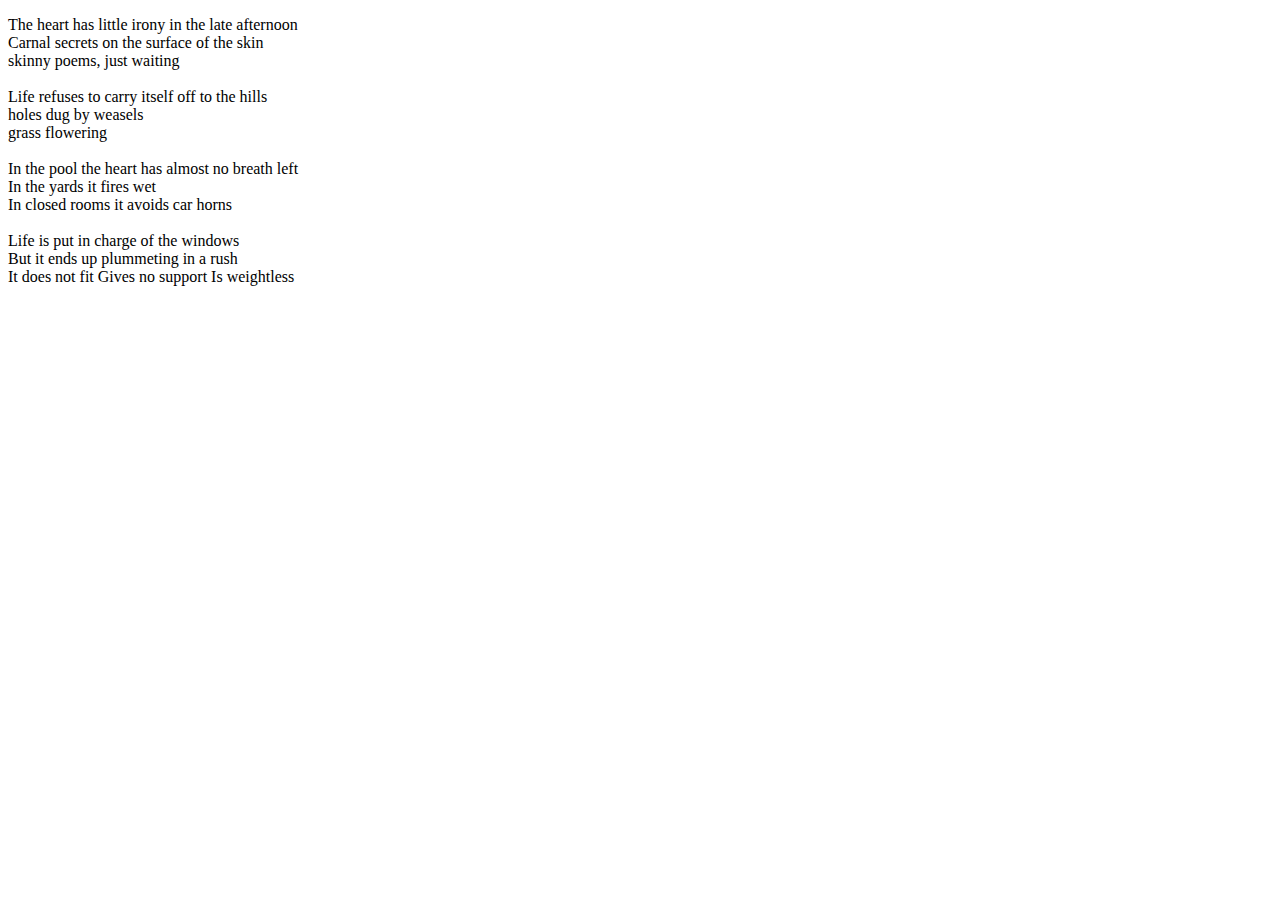
==== c552d7bd40019d12e08a8deaba45200e5d28bd87/index.html @ 28540aed "attempt at making the password protection" ====
<!DOCTYPE html>
<html>
    <head>
        <!-- head definitions go here -->
    </head>
    <body>
        <p> 
            <! Grams by Ana C. :)>
            The heart has little irony in the late afternoon<br/>
            Carnal secrets on the surface of the skin<br/>
            skinny poems, just waiting<br/>
            <br/>
            Life refuses to carry itself off to the hills<br/>
            holes dug by weasels<br/>
            grass flowering<br/>
            <br/>
            In the pool the heart has almost no breath left<br/>
            In the yards it fires wet<br/>
            In closed rooms it avoids car horns<br/>
            <br/>
            Life is put in charge of the windows<br/>
            But it ends up plummeting in a rush<br/>
            It does not fit Gives no support Is weightless
          </p>
    </body>
</html>
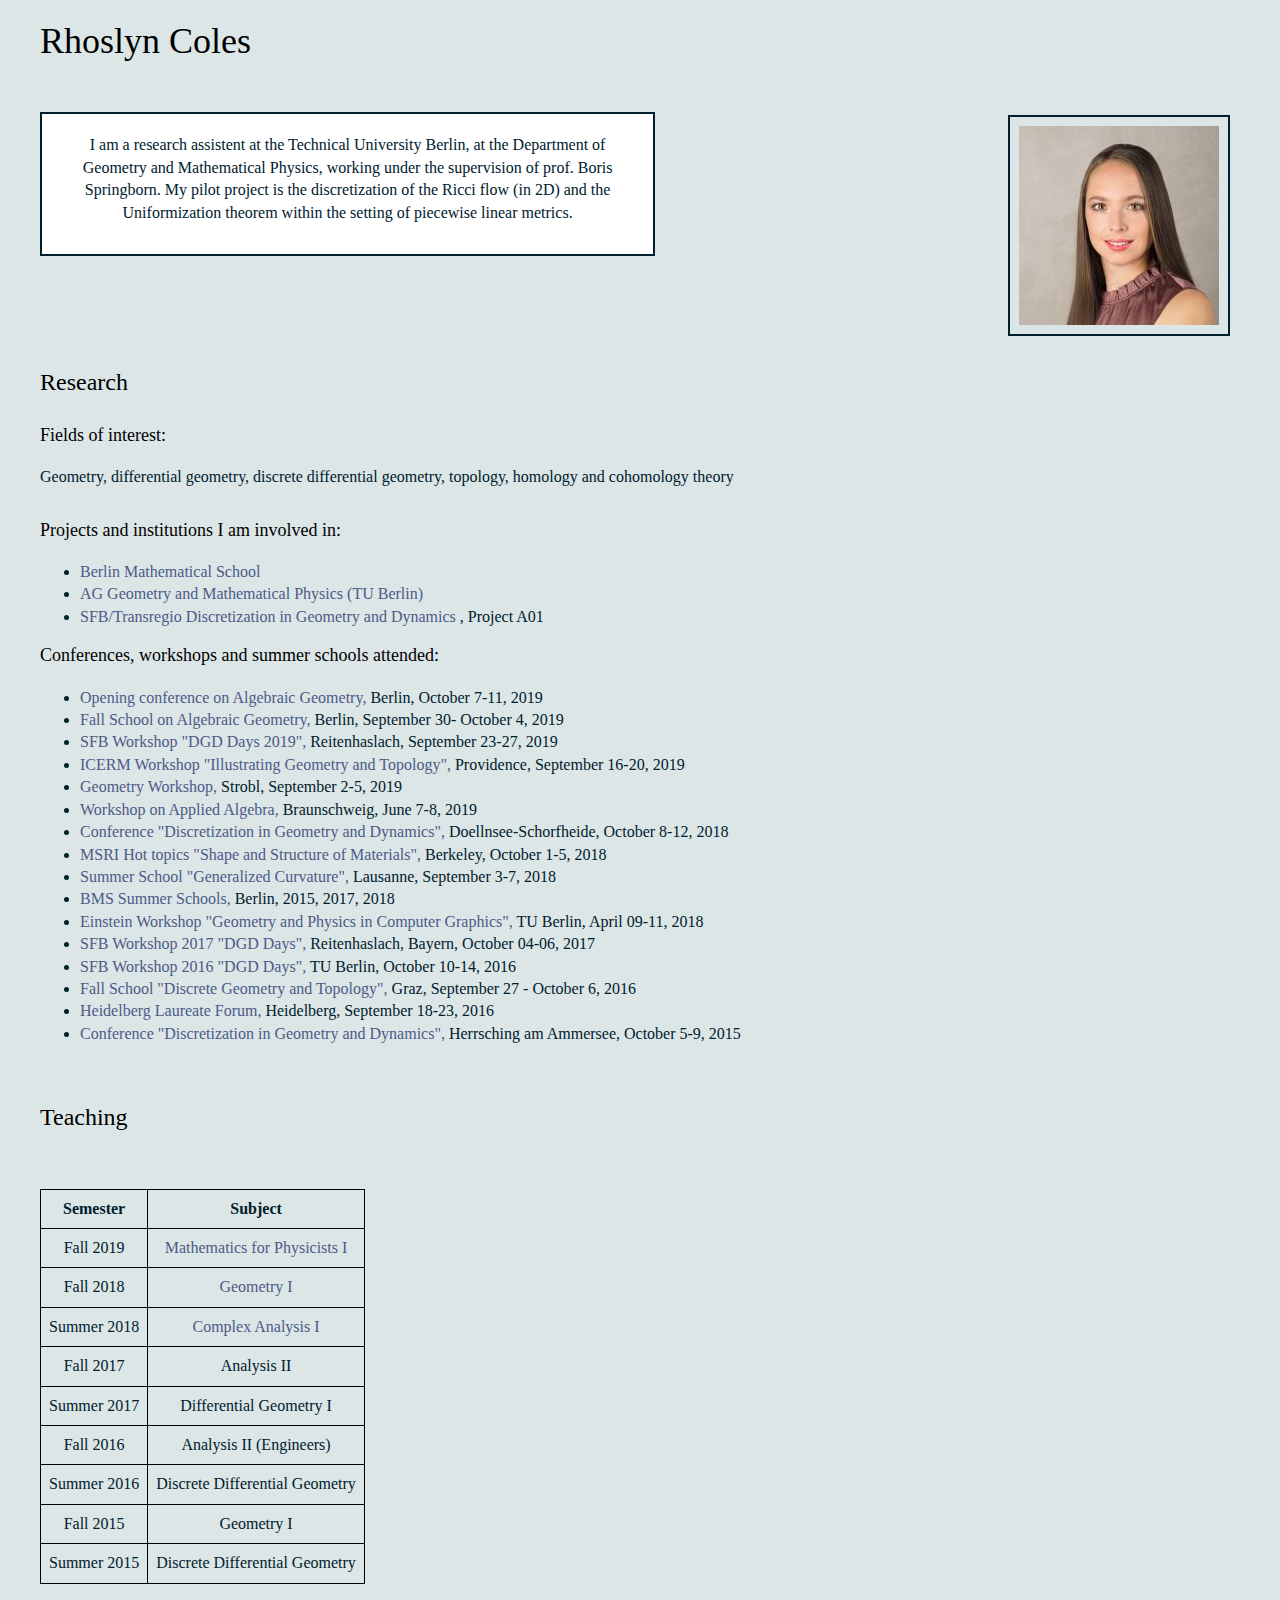
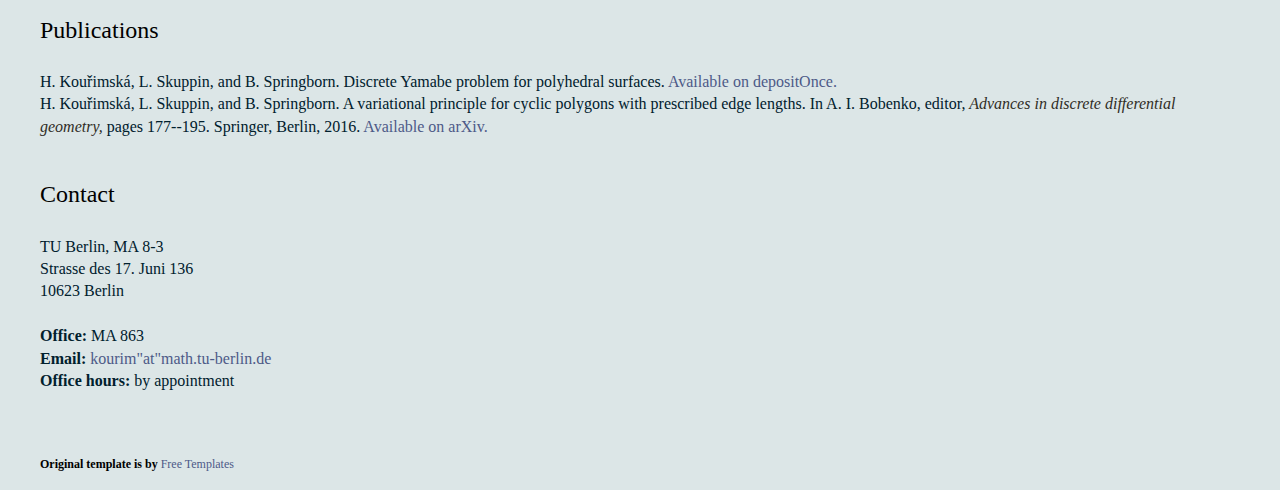
==== commit 2ee0a29d: "checking I can really push to the respository" ====
--- a/c552d7bd40019d12e08a8deaba45200e5d28bd87/index.html
+++ b/c552d7bd40019d12e08a8deaba45200e5d28bd87/index.html
@@ -1,26 +1,163 @@
-<!DOCTYPE html>
-<html>
-    <head>
-        <!-- head definitions go here -->
-    </head>
-    <body>
-        <p> 
-            <! Grams by Ana C. :)>
-            The heart has little irony in the late afternoon<br/>
-            Carnal secrets on the surface of the skin<br/>
-            skinny poems, just waiting<br/>
-            <br/>
-            Life refuses to carry itself off to the hills<br/>
-            holes dug by weasels<br/>
-            grass flowering<br/>
-            <br/>
-            In the pool the heart has almost no breath left<br/>
-            In the yards it fires wet<br/>
-            In closed rooms it avoids car horns<br/>
-            <br/>
-            Life is put in charge of the windows<br/>
-            But it ends up plummeting in a rush<br/>
-            It does not fit Gives no support Is weightless
-          </p>
-    </body>
-</html>+<!DOCTYPE html PUBLIC "-//W3C//DTD XHTML 1.0 Transitional//EN" "http://www.w3.org/TR/xhtml1/DTD/xhtml1-transitional.dtd">
+<html xmlns="http://www.w3.org/1999/xhtml">
+<head>
+<meta http-equiv="Content-Type" content="text/html; charset=utf-8" />
+<title>Rhoslyn Coles; | TU Berlin</title>
+<meta name="keywords" content="" />
+<meta name="description" content="" />
+<!--
+Template 2056 simple life 
+http://www.tooplate.com/view/2056-simple-life
+-->
+<link href="tooplate_style.css" rel="stylesheet" type="text/css" />
+
+<script type='text/javascript' src='js/jquery.min.js'></script>
+<script type='text/javascript' src='js/jquery.scrollTo-min.js'></script>
+<script type='text/javascript' src='js/jquery.localscroll-min.js'></script>
+<script type="text/javascript">
+$(document).ready(function () {
+$.localScroll();
+});
+</script> 
+</head>
+<body>
+	<div id="tooplate_main">	
+	  <div id="home" class="main_box">
+	    <h1> Rhoslyn Coles</h1>
+	    <div class="col_12 float_l">
+				<p align="center">I am a research assistent at the Technical University Berlin,
+			    at the Department of Geometry and Mathematical Physics,
+			    working under the supervision of prof. Boris Springborn.
+			    My pilot project is the discretization of the Ricci flow (in 2D)
+			    and the Uniformization theorem within the setting
+			    of piecewise linear metrics.</p>	
+				</div>
+				<div class="col_122 float_r">
+					 <img src="images/photo_cropped.jpg" --
+ 			     alt="image" class="img_frame img_float_r" /> 
+				</div>
+			
+			
+
+			
+			  
+			    
+			
+			 
+			   <div class="cleaner h20"></div>
+	      </div> <!-- END of home HERE IS THE COMMENT -->
+			
+	  <div id="about" class="main_box">
+	    
+			  <h2>Research</h2>
+			  <h3>Fields of interest: </h3>
+			  <p>Geometry, differential geometry, discrete
+			    differential geometry, topology, homology and
+			    cohomology theory</p>
+			  <div class="cleaner h20"></div>
+			  <h3>Projects and institutions I am involved in:</h3>
+			  <ul>
+			    <li><a href="https://www.math-berlin.de/">Berlin
+				Mathematical School</a></li>
+			    <li><a href="https://www.math.tu-berlin.de/arbeitsgruppen/ag_geometrie_und_mathematische_physik/geometrie_und_mathematische_physik/">AG
+				Geometry and Mathematical Physics (TU Berlin)</a></li>
+			    <li><a href="http://www.discretization.de/en/">SFB/Transregio
+				Discretization in Geometry and Dynamics </a>, Project A01</li> 
+			      </ul>
+	<h3>Conferences, workshops and summer schools attended:</h3>
+	<ul>
+	  <li><a href="http://ehrhart.math.fu-berlin.de/agplus/conference.php">Opening conference on Algebraic Geometry,</a> Berlin, October 7-11, 2019</li>
+	  <li><a href="http://ehrhart.math.fu-berlin.de/agplus/school.php">Fall School on Algebraic Geometry,</a> Berlin, September 30- October 4, 2019</li>
+	  <li><a href="https://www.discretization.de/events/73/">SFB Workshop "DGD Days 2019",</a> Reitenhaslach, September 23-27, 2019</li>
+	  <li><a href="https://icerm.brown.edu/programs/sp-f19/w1/">ICERM Workshop "Illustrating Geometry and Topology",</a> Providence, September 16-20, 2019</li>
+	  <li><a href="http://www.geometrie.tugraz.at/events/strobl2019.html">Geometry Workshop,</a> Strobl, September 2-5, 2019</li>
+	   <li><a href="http://www.iaa.tu-bs.de/timodewolff/WorkshopAppliedAlgebra.html">Workshop on Applied Algebra,</a> Braunschweig, June 7-8, 2019</li>
+	   <li><a href="http://www.discretization.de/en/events/66/">Conference "Discretization in Geometry and Dynamics",</a> Doellnsee-Schorfheide, October 8-12, 2018</li>
+	   <li><a href="http://www.msri.org/workshops/900">MSRI Hot topics "Shape and Structure of Materials",</a> Berkeley, October 1-5, 2018</li>
+	   <li><a href="https://gencurv2018.epfl.ch/">Summer School "Generalized Curvature",</a> Lausanne, September 3-7, 2018</li>
+	  <li><a href="https://www.math-berlin.de/academics/summer-schools">BMS Summer
+	      Schools,</a> Berlin, 2015, 2017, 2018</li>
+	  <li><a href="http://www.discretization.de/en/events/70/">Einstein Workshop "Geometry and Physics in Computer Graphics",</a> TU Berlin, April 09-11, 2018</li>
+	  <li><a href="http://www.discretization.de/en/events/64/">SFB Workshop 2017 "DGD Days", </a> Reitenhaslach, Bayern, October 04-06, 2017</li>
+	  <li><a href="https://www.math-berlin.de/">SFB Workshop 2016 "DGD Days",</a> TU Berlin, October 10-14, 2016</li>
+	  <li><a href="http://www.geometrie.tugraz.at/events/ss2016.php">Fall School
+	      "Discrete Geometry and Topology",</a> Graz,  September 27 - October 6, 2016</li>
+	  <li><a href="http://www.heidelberg-laureate-forum.org/de/">Heidelberg Laureate
+	      Forum,</a> Heidelberg, September 18-23, 2016</li>
+	  <li><a href="http://www.discretization.de/en/events/40/">Conference "Discretization in Geometry and Dynamics",</a> Herrsching am Ammersee, October 5-9, 2015</li>
+	   </ul>
+	<div class="cleaner h40"></div>
+				<h2>Teaching</h2>
+				<div class="cleaner h30"></div>
+				
+				 <table id="t2">
+  <tr>
+
+    <th>Semester</th>
+    <th>Subject</th>
+    </tr>
+  <tr>
+    <td>Fall 2019</td>
+    <td><a href="https://isis.tu-berlin.de/">Mathematics for Physicists I</a></td>
+  </tr>
+  <tr>
+    <td>Fall 2018</td>
+    <td><a href="https://www3.math.tu-berlin.de/geometrie/Lehre/WS18/GeometryI/">Geometry I</a></td>
+  </tr>
+  <tr>
+    <td>Summer 2018</td>
+    <td><a href="https://www3.math.tu-berlin.de/geometrie/Lehre/SS18/ComplexAnalysis/">Complex Analysis I</a></td>
+  </tr>
+  <tr>
+    <td>Fall 2017</td>
+    <td>Analysis II</td>
+    </tr>
+   <tr>
+    <td>Summer 2017</td>
+    <td>Differential Geometry I</td>
+  </tr>
+  <tr>
+    <td>Fall 2016</td>
+    <td>Analysis II (Engineers)</td>
+    </tr>
+   <tr>
+    <td>Summer 2016</td>
+    <td>Discrete Differential Geometry</td>
+  </tr>
+  <tr>
+    <td>Fall 2015</td>
+    <td>Geometry I</td>
+    </tr>
+  <tr>
+    <td>Summer 2015</td>
+    <td>Discrete Differential Geometry</td>
+  </tr>
+  </table>
+				 <div class="cleaner h30"></div>
+				 <h2>Publications</h2>
+H. Kouřimská, L. Skuppin, and B. Springborn. Discrete Yamabe problem for polyhedral surfaces. <a href="https://depositonce.tu-berlin.de/handle/11303/10010.3">Available on depositOnce. </a> <p>			 
+H. Kouřimská, L. Skuppin, and B. Springborn. A variational principle for cyclic
+				polygons with prescribed edge lengths. In
+				A. I. Bobenko, editor,<em> Advances in discrete
+				  differential geometry,</em> pages
+				177--195. Springer, Berlin, 2016.
+				<a href="https://arxiv.org/abs/1506.08069">Available on arXiv. </a>
+			
+				<div class="cleaner h30"></div>
+			</div> <!-- END of about -->
+		
+			<div id="contact" class="main_box">
+				<h2>Contact</h2>
+				<p>		TU Berlin, MA 8-3 <br />
+						Strasse des 17. Juni 136 <br />
+						10623 Berlin  <br /><br />
+					
+						<b>Office:</b> MA 863<br />
+						<b>Email:</b> <a href="mailto:kourim@math.tu-berlin.de">kourim"at"math.tu-berlin.de</a><br />
+						<b>Office hours:</b> by appointment<br /></p>
+			</div> <!-- END of contact -->
+			<div class="cleaner h50"></div>
+				<h6>Original template is by <a href="http://www.tooplate.com/free-templates" target="_parent">Free Templates</a></h6>
+		</div> <!-- END of main -->
+</body>
+</html>
--- a/c552d7bd40019d12e08a8deaba45200e5d28bd87/tooplate_style.css
+++ b/c552d7bd40019d12e08a8deaba45200e5d28bd87/tooplate_style.css
@@ -0,0 +1,132 @@
+/*
+Template 2056 simple life 
+http://www.tooplate.com/view/2056-simple-life
+
+
+4c4ca6
+*/
+
+body {
+	margin: 0;
+	padding: 0;
+	color: #00202d;
+	font-family: "Palatino Linotype", "Book Antiqua", Palatino, serif;
+<!--	font-family: "Lucida Sans Unicode", "Lucida Grande", sans-serif; -->
+	font-size: 14px;
+	line-height: 1.4em; 
+	background-color: #dce6e7;
+/*	background-image: url(images/tooplate_body2.jpg);
+	background-repeat: repeat-y;
+	background-position: center*/
+}
+
+a, a:link, a:visited { color: #4d5a87; font-weight: normal; text-decoration: none }
+a:hover { text-decoration: underline; }
+
+a.gototop { clear: both; float: right; display:block; margin-top: 40px; padding: 0 15px 10px; font-size: 10px; color: #000; font-weight: 700;background: url(images/gototop.png) no-repeat bottom center }
+
+p { margin: 0 0 10px 0; padding: 0; }
+img { border: none; }
+em { color: #302d26 }
+blockquote { font-style: italic; margin: 0 0 20px 0}
+cite { font-weight: bold; color:#840000; }
+cite a, cite a:link, cite a:visited  { font-size: 12px; text-decoration: none; font-style: normal }
+cite span { font-weight: 400; color: #302d26; }
+
+h1, h2, h3, h4, h5, h6 { color: #000000; font-weight: normal; }
+h1 { font-size: 36px; margin: 0 0 30px; padding: 5px 0 }
+h2 { font-size: 24px; margin: 0 0 25px; padding: 5px 0 }
+h3 { font-size: 18px; margin: 0 0 20px; padding: 0; }
+h4 { font-size: 16px; margin: 0 0 15px; padding: 0; }
+h5 { font-size: 14px; margin: 0 0 10px; padding: 0;  }
+h6 { font-size: 12px; margin: 0 0 5px; padding: 0; font-weight: 700 }
+
+.cleaner { clear: both }
+.h10 { height: 10px }
+.h20 { height: 20px }
+.h30 { height: 30px }
+.h40 { height: 40px }
+.h50 { height: 50px }
+.divider { margin-bottom: 40px; padding-bottom: 20px; background: url(images/tooplate_divider.png) repeat-x bottom }
+
+.float_l { float: left }
+.float_r { float: right }
+
+.tooplate_list { margin: 10px 0 10px 30px; padding: 0; list-style: decimal-leading-zero }
+.tooplate_list li { color:#302d26; margin: 0 0 10px 0; padding: 0 5px 0 0; background: url(images/tooplate_list.png) no-repeat scroll 0 5px  }
+.tooplate_list li a { color: #302d26; font-weight: normal }
+.tooplate_list li a:hover { color: #302d26 }
+
+#tooplate_wrapper {
+	width: 960px;
+	padding: 0 10px;
+	margin: 0 auto;
+}
+
+#tooplate_sidebar {
+	position: fixed;
+	width: 240px;
+	text-align: right;
+}
+
+#tooplate_main {
+    width: auto;
+	padding: 0px 50px 10px 40px;
+	float: left;
+}
+
+#site_title { display: block; text-align: right; margin: 80px 0 40px; width: 220px; height: 60px; padding: 20px 10px; background: url(images/tooplate_header.jpg) no-repeat  }
+#site_title a { font-size: 24px; font-family: Georgia, "Times New Roman", Times, serif; font-weight: 700; color: #fff }
+#site_title a span { display: block; margin-top: 5px; font-size: 12px; font-weight: 400; font-family: Tahoma, Geneva, sans-serif }
+
+#tooplate_menu { width: 240px; margin-bottom: 60px; }
+#tooplate_menu ul { margin: 0; padding: 0; list-style: none }
+#tooplate_menu ul li { margin: 0; padding: 0; }
+#tooplate_menu ul li a { clear: both; display: block; float: right; position: relative;  margin-bottom: 10px; letter-spacing: 3px; color: #432329; text-shadow: 1px 1px 1px #a46d77; padding: 0 60px 0 30px; height: 39px; line-height: 39px; background:url(images/tooplate_menu_item_bgl.png) left no-repeat }
+#tooplate_menu ul li a span { position: absolute; width: 3px; height: 39px; top: 0; right: 0px; background: url(images/tooplate_menu_item_bgr.png) }
+
+#tooplate_menu ul li a:hover { text-decoration: none; color: #fff; text-shadow: 1px 1px 1px #000 }
+
+#tooplate_main h1 { font-size: 36px; padding-bottom: 30px;padding-top: 30px;  margin-bottom: 30px; }<!--background: url(images/header.png) repeat-x bottom -->
+
+.main_box { min-height: 30px; padding: 30px 0; margin-bottom: 30px; background: url(images/divider.png) repeat-x bottom }
+
+.img_float_l { float: left; margin: 3px 30px 5px 0 }
+.img_float_r { float: right; margin: 3px 0 5px 30px } 
+.img_frame { border: 2px solid #00202d; background: #dce6e7; padding: 9px; margin-bottom: 10px  }
+
+#gallery { margin: 0; padding: 0; list-style: none }
+#gallery li { margin: 0; padding: 0; }
+#gallery li a { display: block; float: left; margin-bottom: 10px }
+
+#services h3 { margin-bottom: 30px }
+#services p { margin-bottom: 30px }
+
+#contact_form { padding: 0; width: 300px }
+#contact_form form { margin: 0px; padding: 0px; }
+#contact_form form .input_field { width: 289px; padding: 2px 5px; color: #333; border: 1px solid #887e69;  background: #a59c89; font-family: "Lucida Sans Unicode", "Lucida Grande", sans-serif; }
+#contact_form form label { display: block;font-size: 11px }
+#contact_form form textarea { width: 289px; height: 150px; padding: 5px; color: #333; border: 1px solid #887e69;  background: #a59c89; font-family: "Lucida Sans Unicode", "Lucida Grande", sans-serif; font-size: 13px; }
+#contact_form form .submit_btn { font-size: 11px; background: #15171d; color: #fff; cursor:pointer; border: 1px solid #30333c; padding: 4px 10px; }
+
+#twitter { 
+	padding-right: 10px;
+}
+#twitter ul { margin: 0; padding: 0; list-style: none } 
+#twitter ul li { margin: 0 0 15px; padding: 0 0 15px; border-bottom: 1px dashed #665f51} 
+
+.col_12 { width: 48%; background: white; padding: 20px; border: 2px solid #00202d;}
+.col_122 { width: 30%}
+
+#t2 {
+    border:1px solid black;
+    text-align: center;
+    border-collapse:collapse;
+}
+#t2 td, #t2 th {
+    border: 1px solid black;
+    padding: 8px;
+}
+
+
+
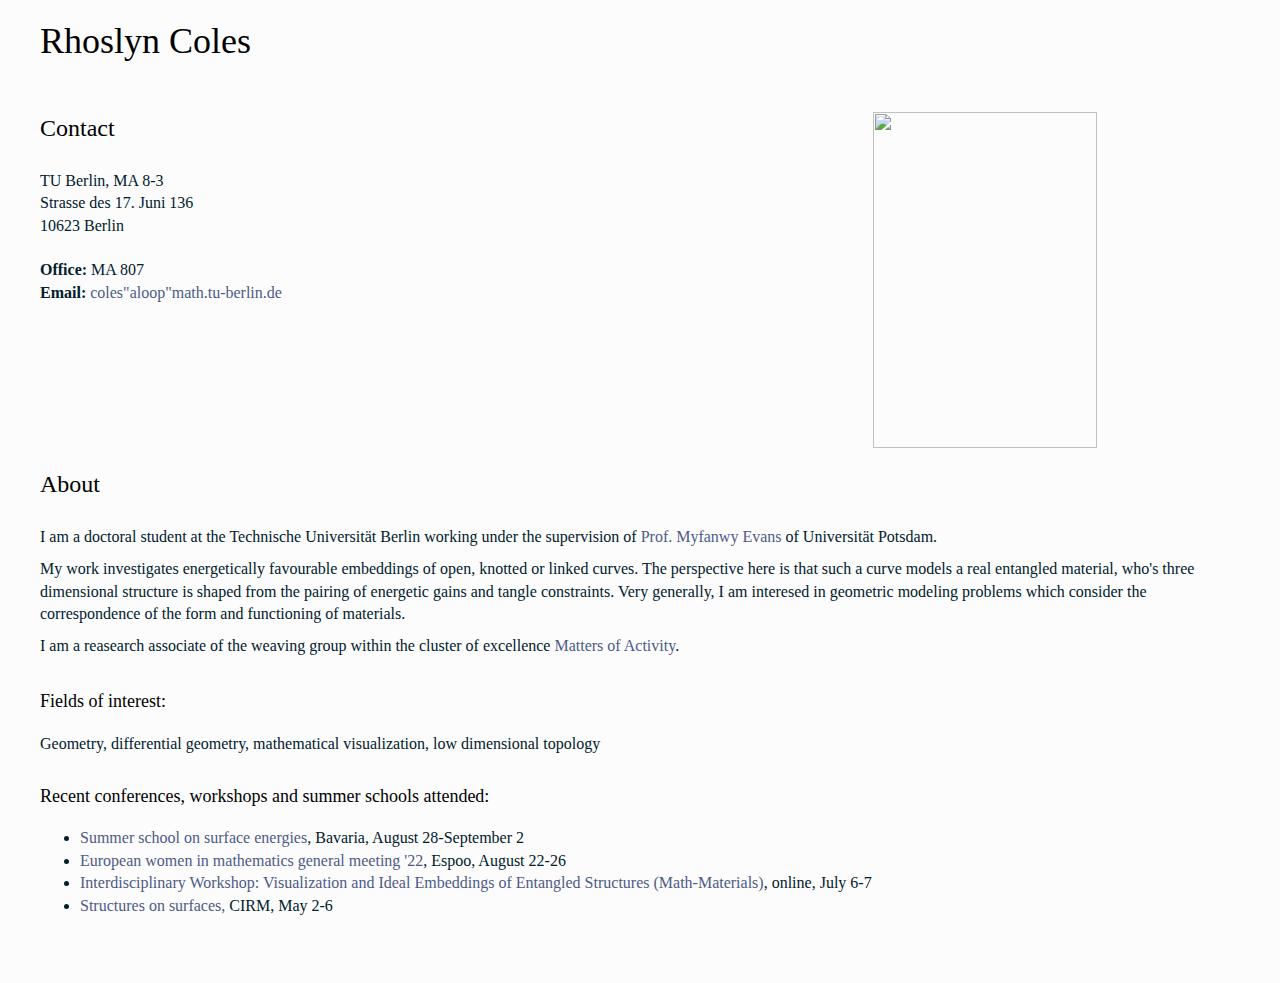
==== commit 70b05ea8: "website finished behind password protection" ====
--- a/c552d7bd40019d12e08a8deaba45200e5d28bd87/index.html
+++ b/c552d7bd40019d12e08a8deaba45200e5d28bd87/index.html
@@ -2,7 +2,7 @@
 <html xmlns="http://www.w3.org/1999/xhtml">
 <head>
 <meta http-equiv="Content-Type" content="text/html; charset=utf-8" />
-<title>Rhoslyn Coles; | TU Berlin</title>
+<title>Rhoslyn Coles | TU Berlin</title>
 <meta name="keywords" content="" />
 <meta name="description" content="" />
 <!--
@@ -24,20 +24,35 @@
 	<div id="tooplate_main">	
 	  <div id="home" class="main_box">
 	    <h1> Rhoslyn Coles</h1>
-	    <div class="col_12 float_l">
+
+		<div class="col_122 float_r">
+			<!--<img src="images/Coles_RZ1A3387_MICHELLEMANTEL.jpg" width="224" height="336" />-->
+
+			<img src="images/Coles_RZ1A3398_MICHELLEMANTEL.jpg" width="224" height="336" />
+
+			<!--<img src="images/Coles_RZ1A3399_MICHELLEMANTEL.jpg" width="224" height="336" />-->
+		 <!--alt="image" class="img_frame img_float_r"  />  -->
+	   </div>
+
+		<div id="contact" class="main_box">
+			<h2>Contact</h2>
+			<p>		TU Berlin, MA 8-3 <br />
+					Strasse des 17. Juni 136 <br />
+					10623 Berlin  <br /><br />
+				
+					<b>Office:</b> MA 807<br />
+					<b>Email:</b> <a href="mailto:coles@math.tu-berlin.de">coles"aloop"math.tu-berlin.de</a><br />
+					<!-- <b>Office hours:</b> by appointment<br /></p> -->
+		</div> <!-- END of contact -->
+		
+	    <!-- <div class="col_12 float_l">
 				<p align="center">I am a research assistent at the Technical University Berlin,
 			    at the Department of Geometry and Mathematical Physics,
 			    working under the supervision of prof. Boris Springborn.
 			    My pilot project is the discretization of the Ricci flow (in 2D)
 			    and the Uniformization theorem within the setting
-			    of piecewise linear metrics.</p>	
-				</div>
-				<div class="col_122 float_r">
-					 <img src="images/photo_cropped.jpg" --
- 			     alt="image" class="img_frame img_float_r" /> 
-				</div>
-			
-			
+			    of piecewise linear metrics.</p> 
+				</div> -->
 
 			
 			  
@@ -46,16 +61,22 @@
 			 
 			   <div class="cleaner h20"></div>
 	      </div> <!-- END of home HERE IS THE COMMENT -->
-			
+	
 	  <div id="about" class="main_box">
 	    
-			  <h2>Research</h2>
-			  <h3>Fields of interest: </h3>
-			  <p>Geometry, differential geometry, discrete
-			    differential geometry, topology, homology and
-			    cohomology theory</p>
-			  <div class="cleaner h20"></div>
-			  <h3>Projects and institutions I am involved in:</h3>
+		<h2>About</h2>
+		<p align="left">I am a doctoral student at the Technische Universit&aumlt Berlin working under the supervision of <a href="https://www.math.uni-potsdam.de/professuren/applied-geometry-and-topology"> Prof. Myfanwy Evans</a> of Universit&aumlt Potsdam.</p>
+		<p align="left">My work investigates energetically favourable embeddings of open, knotted or linked curves.
+		The perspective here is that such a curve models a real entangled material, who's three dimensional structure is shaped from the pairing of energetic gains and tangle constraints.
+		Very generally, I am interesed in geometric modeling problems which consider the correspondence of the form and functioning of materials. </p>
+		<p align="left">I am a reasearch associate of the weaving group within the cluster of excellence <a href="https://www.matters-of-activity.de/en/"> Matters of Activity</a>.
+		</p> 
+
+		<br>
+		<h3>Fields of interest: </h3>
+		<p>Geometry, differential geometry, mathematical visualization, low dimensional topology</p>
+		<div class="cleaner h20"></div>
+			  <!-- <h3>Projects and institutions I am involved in:</h3>
 			  <ul>
 			    <li><a href="https://www.math-berlin.de/">Berlin
 				Mathematical School</a></li>
@@ -63,30 +84,19 @@
 				Geometry and Mathematical Physics (TU Berlin)</a></li>
 			    <li><a href="http://www.discretization.de/en/">SFB/Transregio
 				Discretization in Geometry and Dynamics </a>, Project A01</li> 
-			      </ul>
-	<h3>Conferences, workshops and summer schools attended:</h3>
+			      </ul> -->
+	<h3>Recent conferences, workshops and summer schools attended:</h3>
 	<ul>
-	  <li><a href="http://ehrhart.math.fu-berlin.de/agplus/conference.php">Opening conference on Algebraic Geometry,</a> Berlin, October 7-11, 2019</li>
-	  <li><a href="http://ehrhart.math.fu-berlin.de/agplus/school.php">Fall School on Algebraic Geometry,</a> Berlin, September 30- October 4, 2019</li>
-	  <li><a href="https://www.discretization.de/events/73/">SFB Workshop "DGD Days 2019",</a> Reitenhaslach, September 23-27, 2019</li>
-	  <li><a href="https://icerm.brown.edu/programs/sp-f19/w1/">ICERM Workshop "Illustrating Geometry and Topology",</a> Providence, September 16-20, 2019</li>
-	  <li><a href="http://www.geometrie.tugraz.at/events/strobl2019.html">Geometry Workshop,</a> Strobl, September 2-5, 2019</li>
-	   <li><a href="http://www.iaa.tu-bs.de/timodewolff/WorkshopAppliedAlgebra.html">Workshop on Applied Algebra,</a> Braunschweig, June 7-8, 2019</li>
-	   <li><a href="http://www.discretization.de/en/events/66/">Conference "Discretization in Geometry and Dynamics",</a> Doellnsee-Schorfheide, October 8-12, 2018</li>
-	   <li><a href="http://www.msri.org/workshops/900">MSRI Hot topics "Shape and Structure of Materials",</a> Berkeley, October 1-5, 2018</li>
-	   <li><a href="https://gencurv2018.epfl.ch/">Summer School "Generalized Curvature",</a> Lausanne, September 3-7, 2018</li>
-	  <li><a href="https://www.math-berlin.de/academics/summer-schools">BMS Summer
-	      Schools,</a> Berlin, 2015, 2017, 2018</li>
-	  <li><a href="http://www.discretization.de/en/events/70/">Einstein Workshop "Geometry and Physics in Computer Graphics",</a> TU Berlin, April 09-11, 2018</li>
-	  <li><a href="http://www.discretization.de/en/events/64/">SFB Workshop 2017 "DGD Days", </a> Reitenhaslach, Bayern, October 04-06, 2017</li>
-	  <li><a href="https://www.math-berlin.de/">SFB Workshop 2016 "DGD Days",</a> TU Berlin, October 10-14, 2016</li>
-	  <li><a href="http://www.geometrie.tugraz.at/events/ss2016.php">Fall School
-	      "Discrete Geometry and Topology",</a> Graz,  September 27 - October 6, 2016</li>
-	  <li><a href="http://www.heidelberg-laureate-forum.org/de/">Heidelberg Laureate
-	      Forum,</a> Heidelberg, September 18-23, 2016</li>
-	  <li><a href="http://www.discretization.de/en/events/40/">Conference "Discretization in Geometry and Dynamics",</a> Herrsching am Ammersee, October 5-9, 2015</li>
+	<li><a href="https://www.tu-chemnitz.de/mathematik/harmonische_analysis/events/surfaces22/">Summer school on surface energies</a>, Bavaria, August 28-September 2</li>
+	<li><a href="https://www.europeanwomeninmaths.org/activities/all-our-activities/gm2022/"> European women in mathematics general meeting '22</a>, Espoo, August 22-26</li>
+	<li><a heref="https://www.tfc.tohoku.ac.jp/emerging-perspectives-programs/event/6030.html"> Interdisciplinary Workshop: Visualization and Ideal Embeddings of Entangled Structures (Math-Materials)</a>, online, July 6-7 </li>
+	<li><a href="https://conferences.cirm-math.fr/2533.html"> Structures on surfaces, </a> CIRM, May 2-6</li>
+	  <!--<li><a href="https://icerm.brown.edu/programs/sp-f19/w1/">ICERM Workshop "Illustrating Geometry and Topology",</a> Providence, September 16-20, 2019</li> -->
+	  <!-- <li><a href="http://www.discretization.de/en/events/66/">Conference "Discretization in Geometry and Dynamics",</a> Doellnsee-Schorfheide, October 8-12, 2018</li> -->
+	   <!--<li><a href="http://www.msri.org/workshops/900">MSRI Hot topics "Shape and Structure of Materials",</a> Berkeley, October 1-5, 2018</li> -->
 	   </ul>
 	<div class="cleaner h40"></div>
+	<!-- 
 				<h2>Teaching</h2>
 				<div class="cleaner h30"></div>
 				
@@ -133,7 +143,8 @@
     <td>Discrete Differential Geometry</td>
   </tr>
   </table>
-				 <div class="cleaner h30"></div>
+  -->
+				 <!--<div class="cleaner h30"></div>
 				 <h2>Publications</h2>
 H. Kouřimská, L. Skuppin, and B. Springborn. Discrete Yamabe problem for polyhedral surfaces. <a href="https://depositonce.tu-berlin.de/handle/11303/10010.3">Available on depositOnce. </a> <p>			 
 H. Kouřimská, L. Skuppin, and B. Springborn. A variational principle for cyclic
@@ -143,21 +154,10 @@
 				177--195. Springer, Berlin, 2016.
 				<a href="https://arxiv.org/abs/1506.08069">Available on arXiv. </a>
 			
-				<div class="cleaner h30"></div>
+				<div class="cleaner h30"></div>-->
 			</div> <!-- END of about -->
 		
-			<div id="contact" class="main_box">
-				<h2>Contact</h2>
-				<p>		TU Berlin, MA 8-3 <br />
-						Strasse des 17. Juni 136 <br />
-						10623 Berlin  <br /><br />
-					
-						<b>Office:</b> MA 863<br />
-						<b>Email:</b> <a href="mailto:kourim@math.tu-berlin.de">kourim"at"math.tu-berlin.de</a><br />
-						<b>Office hours:</b> by appointment<br /></p>
-			</div> <!-- END of contact -->
-			<div class="cleaner h50"></div>
-				<h6>Original template is by <a href="http://www.tooplate.com/free-templates" target="_parent">Free Templates</a></h6>
+			
 		</div> <!-- END of main -->
 </body>
 </html>
--- a/c552d7bd40019d12e08a8deaba45200e5d28bd87/tooplate_style.css
+++ b/c552d7bd40019d12e08a8deaba45200e5d28bd87/tooplate_style.css
@@ -14,7 +14,7 @@
 <!--	font-family: "Lucida Sans Unicode", "Lucida Grande", sans-serif; -->
 	font-size: 14px;
 	line-height: 1.4em; 
-	background-color: #dce6e7;
+	background-color: #FCFCFC;
 /*	background-image: url(images/tooplate_body2.jpg);
 	background-repeat: repeat-y;
 	background-position: center*/
